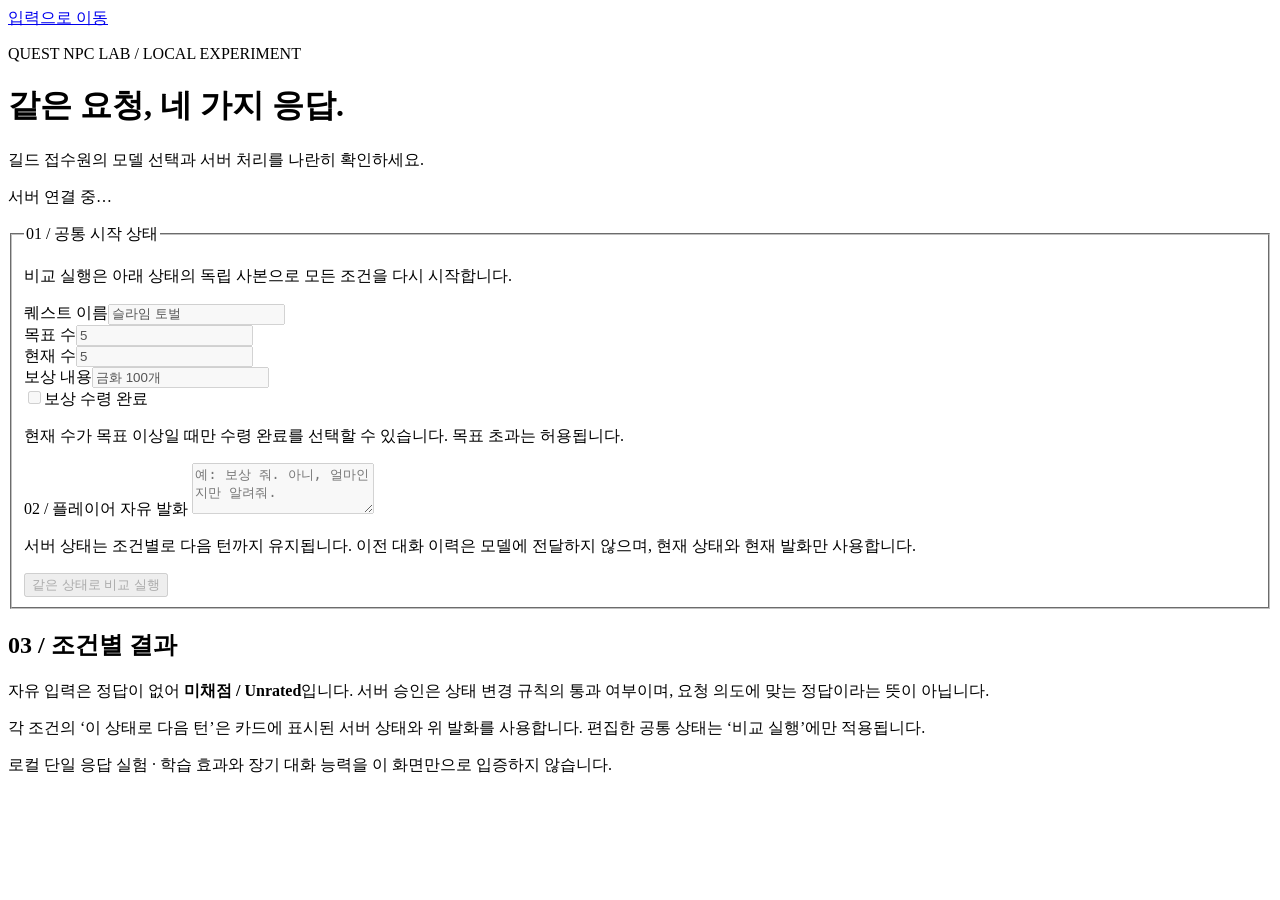
==== src/quest_npc_lab/slices/interactive_ui/index.html @ 66cc3e76 "feat(ui): implement local interactive comparison UI slice" ====
<!doctype html>
<html lang="ko">
<head>
  <meta charset="utf-8">
  <meta name="viewport" content="width=device-width, initial-scale=1">
  <title>Quest NPC Lab · 응답 비교</title>
  <link rel="stylesheet" href="/style.css">
  <script src="/app.js" defer></script>
</head>
<body>
  <a class="skip" href="#quest-name">입력으로 이동</a>
  <main>
    <header><p class="eyebrow">QUEST NPC LAB / LOCAL EXPERIMENT</p>
      <h1>같은 요청, 네 가지 응답.</h1>
      <p>길드 접수원의 모델 선택과 서버 처리를 나란히 확인하세요.</p>
      <p id="mode" class="notice">서버 연결 중…</p>
    </header>
    <form id="comparison">
      <fieldset id="controls" disabled>
        <legend>01 / 공통 시작 상태</legend>
        <p id="state-help">비교 실행은 아래 상태의 독립 사본으로 모든 조건을 다시 시작합니다.</p>
        <div class="fields">
          <div><label for="quest-name">퀘스트 이름</label><input id="quest-name" maxlength="200" required value="슬라임 토벌"></div>
          <div><label for="target-count">목표 수</label><input id="target-count" type="number" min="1" step="1" required value="5"></div>
          <div><label for="current-count">현재 수</label><input id="current-count" type="number" min="0" step="1" required value="5"></div>
          <div><label for="reward-description">보상 내용</label><input id="reward-description" maxlength="500" required value="금화 100개"></div>
        </div>
        <div class="check"><input id="reward-claimed" type="checkbox" aria-describedby="claimed-help"><label for="reward-claimed">보상 수령 완료</label></div>
        <p id="claimed-help" class="hint">현재 수가 목표 이상일 때만 수령 완료를 선택할 수 있습니다. 목표 초과는 허용됩니다.</p>
        <label for="utterance">02 / 플레이어 자유 발화</label>
        <textarea id="utterance" maxlength="2000" rows="3" required placeholder="예: 보상 줘. 아니, 얼마인지만 알려줘." aria-describedby="turn-help"></textarea>
        <p id="turn-help">서버 상태는 조건별로 다음 턴까지 유지됩니다. 이전 대화 이력은 모델에 전달하지 않으며, 현재 상태와 현재 발화만 사용합니다.</p>
        <button id="compare" type="submit">같은 상태로 비교 실행</button>
      </fieldset>
    </form>
    <p id="error" role="alert" tabindex="-1" hidden></p>
    <p id="progress" role="status" aria-live="polite"></p>
    <section aria-labelledby="results-title"><h2 id="results-title">03 / 조건별 결과</h2>
      <p>자유 입력은 정답이 없어 <strong>미채점 / Unrated</strong>입니다. 서버 승인은 상태 변경 규칙의 통과 여부이며, 요청 의도에 맞는 정답이라는 뜻이 아닙니다.</p>
      <p>각 조건의 ‘이 상태로 다음 턴’은 카드에 표시된 서버 상태와 위 발화를 사용합니다. 편집한 공통 상태는 ‘비교 실행’에만 적용됩니다.</p>
      <div id="results" class="results"></div>
    </section>
    <footer>로컬 단일 응답 실험 · 학습 효과와 장기 대화 능력을 이 화면만으로 입증하지 않습니다.</footer>
  </main>
</body>
</html>
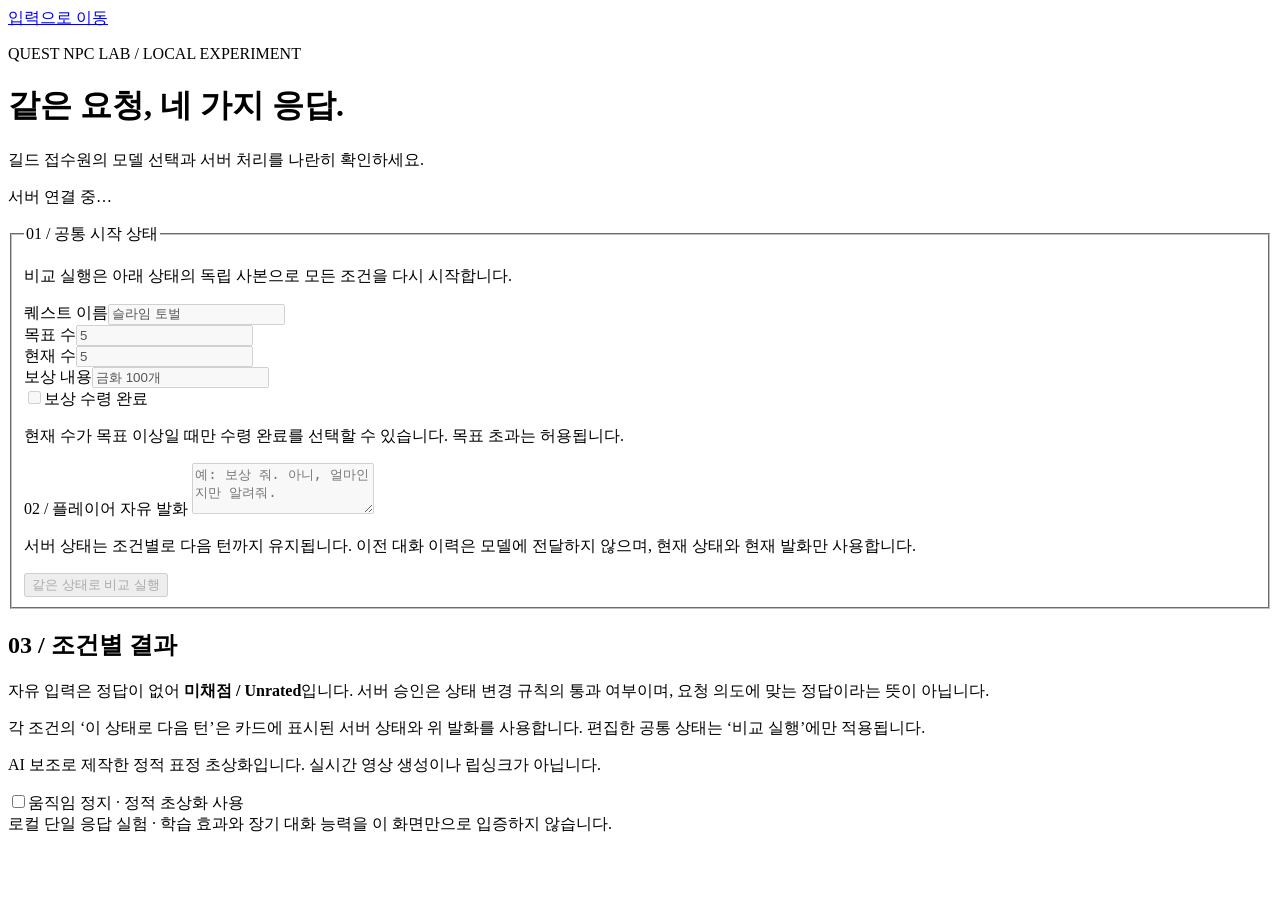
==== commit 8082c5f3: "feat(media): implement npc reaction media assets and server-verified visual mapping" ====
--- a/src/quest_npc_lab/slices/interactive_ui/index.html
+++ b/src/quest_npc_lab/slices/interactive_ui/index.html
@@ -5,6 +5,7 @@
   <meta name="viewport" content="width=device-width, initial-scale=1">
   <title>Quest NPC Lab · 응답 비교</title>
   <link rel="stylesheet" href="/style.css">
+  <script src="/reaction-media.js" defer></script>
   <script src="/app.js" defer></script>
 </head>
 <body>
@@ -38,6 +39,8 @@
     <section aria-labelledby="results-title"><h2 id="results-title">03 / 조건별 결과</h2>
       <p>자유 입력은 정답이 없어 <strong>미채점 / Unrated</strong>입니다. 서버 승인은 상태 변경 규칙의 통과 여부이며, 요청 의도에 맞는 정답이라는 뜻이 아닙니다.</p>
       <p>각 조건의 ‘이 상태로 다음 턴’은 카드에 표시된 서버 상태와 위 발화를 사용합니다. 편집한 공통 상태는 ‘비교 실행’에만 적용됩니다.</p>
+      <p>AI 보조로 제작한 정적 표정 초상화입니다. 실시간 영상 생성이나 립싱크가 아닙니다.</p>
+      <div class="check"><input id="pause-media" type="checkbox"><label for="pause-media">움직임 정지 · 정적 초상화 사용</label></div>
       <div id="results" class="results"></div>
     </section>
     <footer>로컬 단일 응답 실험 · 학습 효과와 장기 대화 능력을 이 화면만으로 입증하지 않습니다.</footer>
